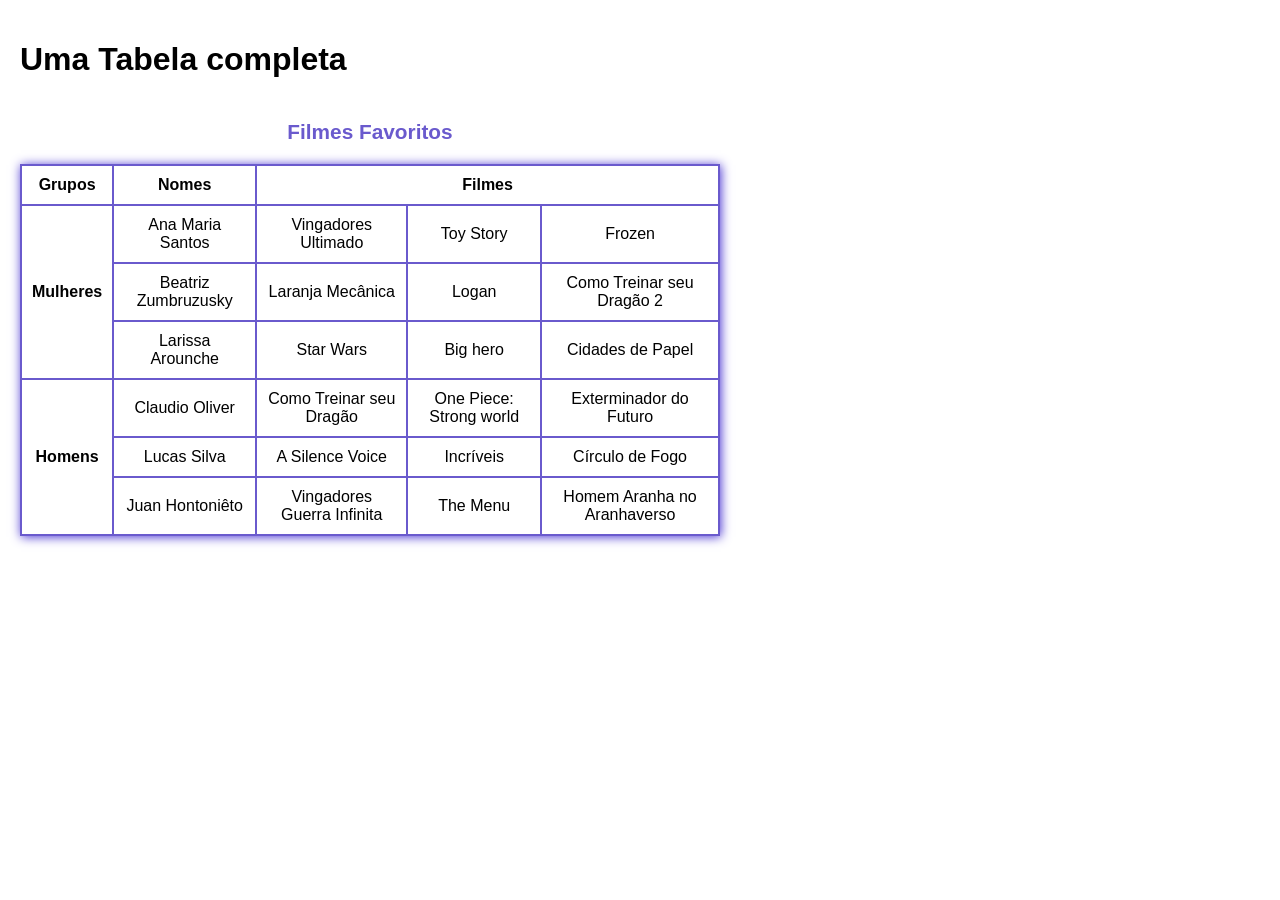
==== Modulo 03/tabela04 - Tabela Completa.html @ b9173cb0 "Tabela04 - Completa e detalhada" ====
<!DOCTYPE html>
<html lang="pt-br">
<head>
    <meta charset="UTF-8">
    <meta http-equiv="X-UA-Compatible" content="IE=edge">
    <meta name="viewport" content="width=device-width, initial-scale=1.0">
    <title>Tabela detalhada e completa</title>
    <style>
        body {
            font-family: Arial, Helvetica, sans-serif;
            margin: 0px;
            padding: 20px;
        }

        table {
            text-align: center;
            width: 700px;
            border-collapse: collapse;
            box-shadow: 1px 1px 10px rgb(72, 51, 209);
        }

        td, th {
            padding: 10px;
            border: 2px solid slateblue;
        }

        caption {
            font-weight: 600;
            color: slateblue;
            padding: 20px;
            font-size: 1.3em;
        }
        
    </style>
</head>
<body>
    <h1>Uma Tabela completa</h1>
    <table>
        <caption>Filmes Favoritos</caption>
        <thead>
            <tr>
                <th>Grupos</th>
                <th>Nomes</th>
                <th colspan="3">Filmes</th>
            </tr>
        </thead>
        <tbody>
            <tr>
                <th rowspan="3">Mulheres</th>
                <td>Ana Maria Santos</td>
                <td>Vingadores Ultimado</td>
                <td>Toy Story</td>
                <td>Frozen</td>
            </tr>
            <tr>
                <td>Beatriz Zumbruzusky</td>
                <td>Laranja Mecânica</td>
                <td>Logan</td>
                <td>Como Treinar seu Dragão 2</td>
            </tr>
            <tr>
                <td>Larissa Arounche</td>
                <td>Star Wars</td>
                <td>Big hero</td>
                <td>Cidades de Papel</td>
            </tr>
            <tr>
                <th rowspan="3">Homens</th>
                <td>Claudio Oliver</td>
                <td>Como Treinar seu Dragão</td>
                <td>One Piece: Strong world</td>
                <td>Exterminador do Futuro</td>
            </tr>
            <tr>
                <td>Lucas Silva</td>
                <td>A Silence Voice</td>
                <td>Incríveis</td>
                <td>Círculo de Fogo</td>
            </tr>
            <tr>
                <td>Juan Hontoniêto</td>
                <td>Vingadores Guerra Infinita</td>
                <td>The Menu</td>
                <td>Homem Aranha no Aranhaverso</td>
            </tr>
        </tbody>
    </table>
</body>
</html>
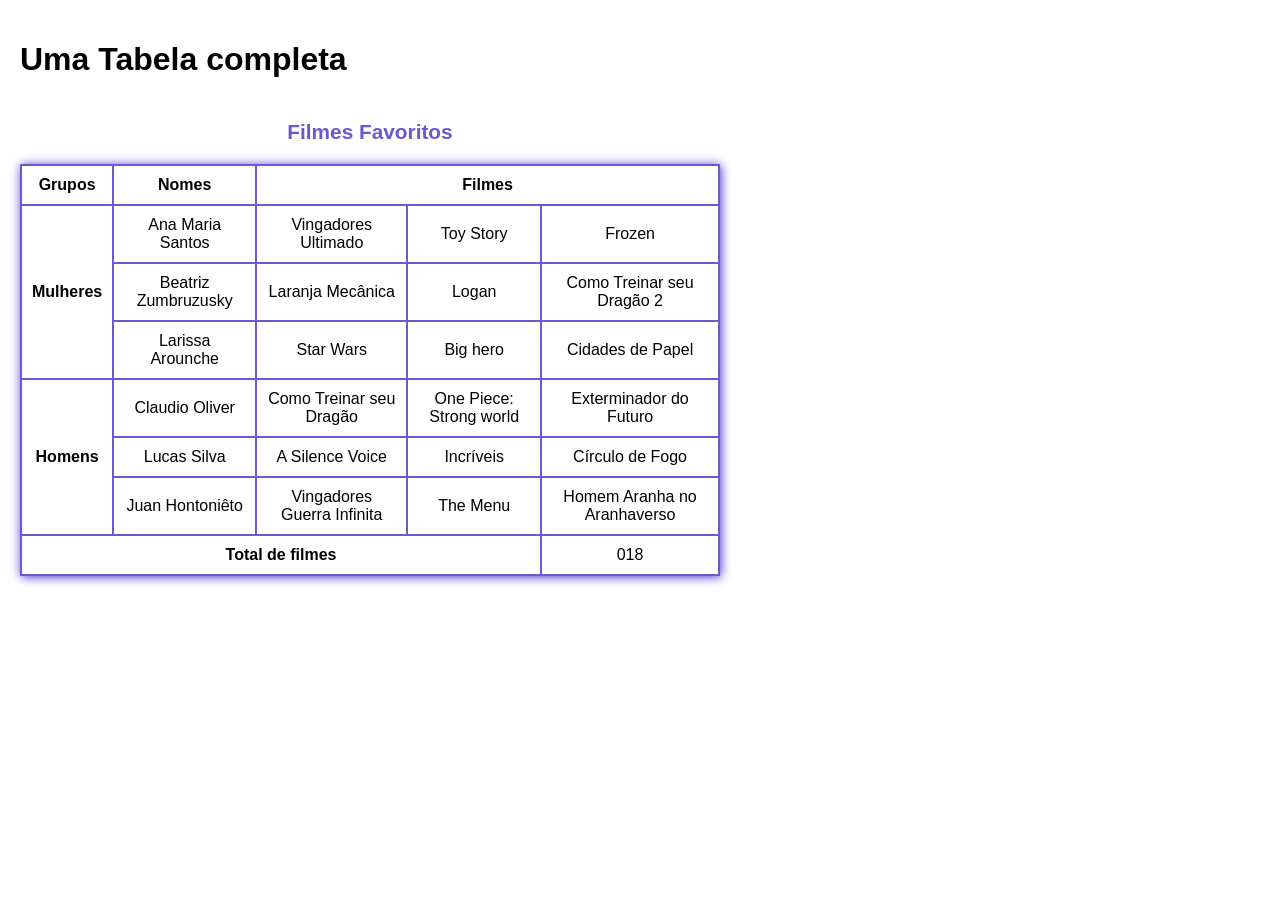
==== commit 7b654e55: "Desafio (Tabela com escopo) e Introdução ao "scope"" ====
--- a/Modulo 03/tabela04 - Tabela Completa.html
+++ b/Modulo 03/tabela04 - Tabela Completa.html
@@ -39,14 +39,14 @@
         <caption>Filmes Favoritos</caption>
         <thead>
             <tr>
-                <th>Grupos</th>
-                <th>Nomes</th>
-                <th colspan="3">Filmes</th>
+                <th scope="col">Grupos</th>
+                <th scope="col">Nomes</th>
+                <th colspan="3" scope="colgroup">Filmes</th>
             </tr>
         </thead>
         <tbody>
             <tr>
-                <th rowspan="3">Mulheres</th>
+                <th rowspan="3" scope="rowgroup">Mulheres</th>
                 <td>Ana Maria Santos</td>
                 <td>Vingadores Ultimado</td>
                 <td>Toy Story</td>
@@ -65,7 +65,7 @@
                 <td>Cidades de Papel</td>
             </tr>
             <tr>
-                <th rowspan="3">Homens</th>
+                <th rowspan="3" scope="rowgroup">Homens</th>
                 <td>Claudio Oliver</td>
                 <td>Como Treinar seu Dragão</td>
                 <td>One Piece: Strong world</td>
@@ -84,6 +84,10 @@
                 <td>Homem Aranha no Aranhaverso</td>
             </tr>
         </tbody>
+        <tfoot>
+            <th colspan="4" scope="row">Total de filmes</th>
+            <td>018</td>
+        </tfoot>
     </table>
 </body>
 </html>
